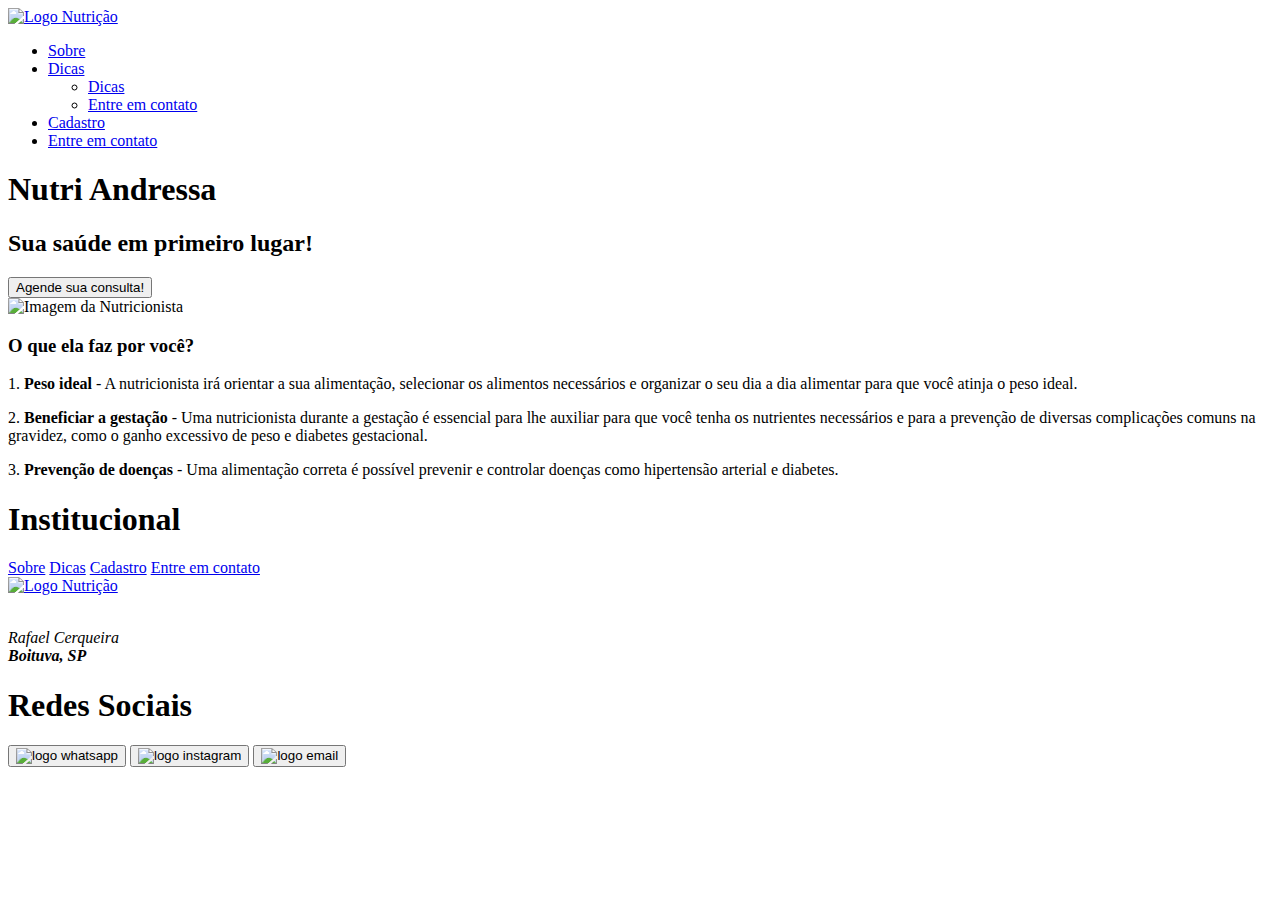
==== index.html @ 14dfed19 "commit atualizacao" ====
<!DOCTYPE html>
<html lang="pt-BR">
<head>
    <meta charset="UTF-8">
    <meta http-equiv="X-UA-Compatible" content="IE=edge">
    <meta name="viewport" content="width=device-width, initial-scale=1.0">
    <meta name="description" content="Projeto criado para o final do semestre com o tema escolhido: Nutrição (Página de nutricionista particular) - aula Desenvolvimento Web - curso Analise e Desenvolvimento de Sistemas - IFSP Campus Boituva">
    <link rel="stylesheet" href="./layoutsCSS/index.css">
    <script type="text/javascript" src="./codigosJS/indexBotao.js"></script>
    <title>Nutri Andressa</title>
</head>
<body>
    <header class="cabecalho">
        <div class="header"></div>
        <a class="sobrepor" href="./paginasHTML/index.html"><img class="cabecalho-imagem" src="./imagens/nutricaologo.png" alt="Logo Nutrição"></a>
        <nav class="cabecalho-menu sobrepor">
            <div class="menu-burguer">
                <div class="um"></div>
                <div class="dois"></div>
                <div class="tres"></div>
            </div>
            <ul id="ul-cabecalho">
                <li><a class="cabecalho-menu-item" href="./paginasHTML/sobre.html">Sobre</a></li>
                <li><a class="cabecalho-menu-item" href="./paginasHTML/dicas.html">Dicas</a>
                    <ul>
                        <li><a class="cabecalho-menu-item" href="./paginasHTML/dicas.html">Dicas</a>
                        <li><a class="cabecalho-menu-item" href="https://wa.me/5515991097077" target="_blank">Entre em contato</a>
                    </ul>
                </li>
                <li><a class="cabecalho-menu-item" href="./paginasHTML/cadastro.html">Cadastro</a></li>
                <li><a class="cabecalho-menu-item" href="https://wa.me/5515991097077" target="_blank">Entre em contato</a></li>
            </ul>
        </nav>
    </header>
    <main class="conteudo">
        <section class="conteudo-principal">
            <div class="conteudo-principal-escrito">
                <h1 class="conteudo-principal-escrito-titulo sobrepor">Nutri Andressa</h1>
                <h2 class="conteudo-principal-escrito-subtitulo">Sua saúde em primeiro lugar!</h2>
                <button class="conteudo-principal-botao" onclick="redirecionarWpp()" >Agende sua consulta!</button>
            </div>
            <img class="conteudo-principal-imagem sobrepor" src="./imagens/NutricionistaPNG.webp" alt="Imagem da Nutricionista">
        </section>
        
        <section class="conteudo-secundario">
            <h3 class="conteudo-secundario-titulo">O que ela faz por você?</h3>
            <p class="conteudo-secundario-paragrafo">1. <strong>Peso ideal </strong>- A nutricionista irá orientar a sua alimentação, selecionar os alimentos necessários e organizar o seu dia a dia alimentar para que você atinja o peso ideal.</p>
            <p class="conteudo-secundario-paragrafo">2. <strong>Beneficiar a gestação</strong> - Uma nutricionista durante a gestação é essencial para lhe auxiliar para que você tenha os nutrientes necessários e para a prevenção de diversas complicações comuns na gravidez, como o ganho excessivo de peso e diabetes gestacional.</p>
            <p class="conteudo-secundario-paragrafo">3. <strong>Prevenção de doenças</strong> - Uma alimentação correta é possível prevenir e controlar doenças como hipertensão arterial e diabetes.</p>
        </section>
    </main>
    <footer class="rodape">
        <div id="footer123">
            <div id="footer1">
                <h1>Institucional</h1>
                <div id="footer-menu">
                    <a class="footer-menu-item" href="./paginasHTML/sobre.html">Sobre</a>
                    <a class="footer-menu-item" href="./paginasHTML/dicas.html">Dicas</a>
                    <a class="footer-menu-item" href="./paginasHTML/cadastro.html">Cadastro</a>
                    <a class="footer-menu-item" href="https://wa.me/5515991097077" target="_blank">Entre em contato</a>
                </div>
            </div>
            <div id="footer2">
                <a class="sobrepor" href="./paginasHTML/index.html"><img class="cabecalho-imagem" src="./imagens/nutricaologo.png" alt="Logo Nutrição"></a><br><br>
                <address>
                    <p>
                        Rafael Cerqueira <br>
                        <strong>Boituva, SP</strong>
                    </p>
                </address>
            </div>
            <div id="footer3">
                <h1 id="footer3-titulo">Redes Sociais</h1>
                <div id="footer3-item">
                    <button><img src="./imagens/icone whatsapp.svg" alt="logo whatsapp" value="Whatsapp" onclick="redirecionarWpp()"></button>
                    <button><img src="./imagens/icone instagram.svg" alt="logo instagram" onclick="redirecionarInsta()"></button>
                    <button><img src="./imagens/icone email.svg" alt="logo email" onclick="redirecionarEmail()"></button>
                </div>
            </div>
        </div>
    </footer>
</body>
</html>
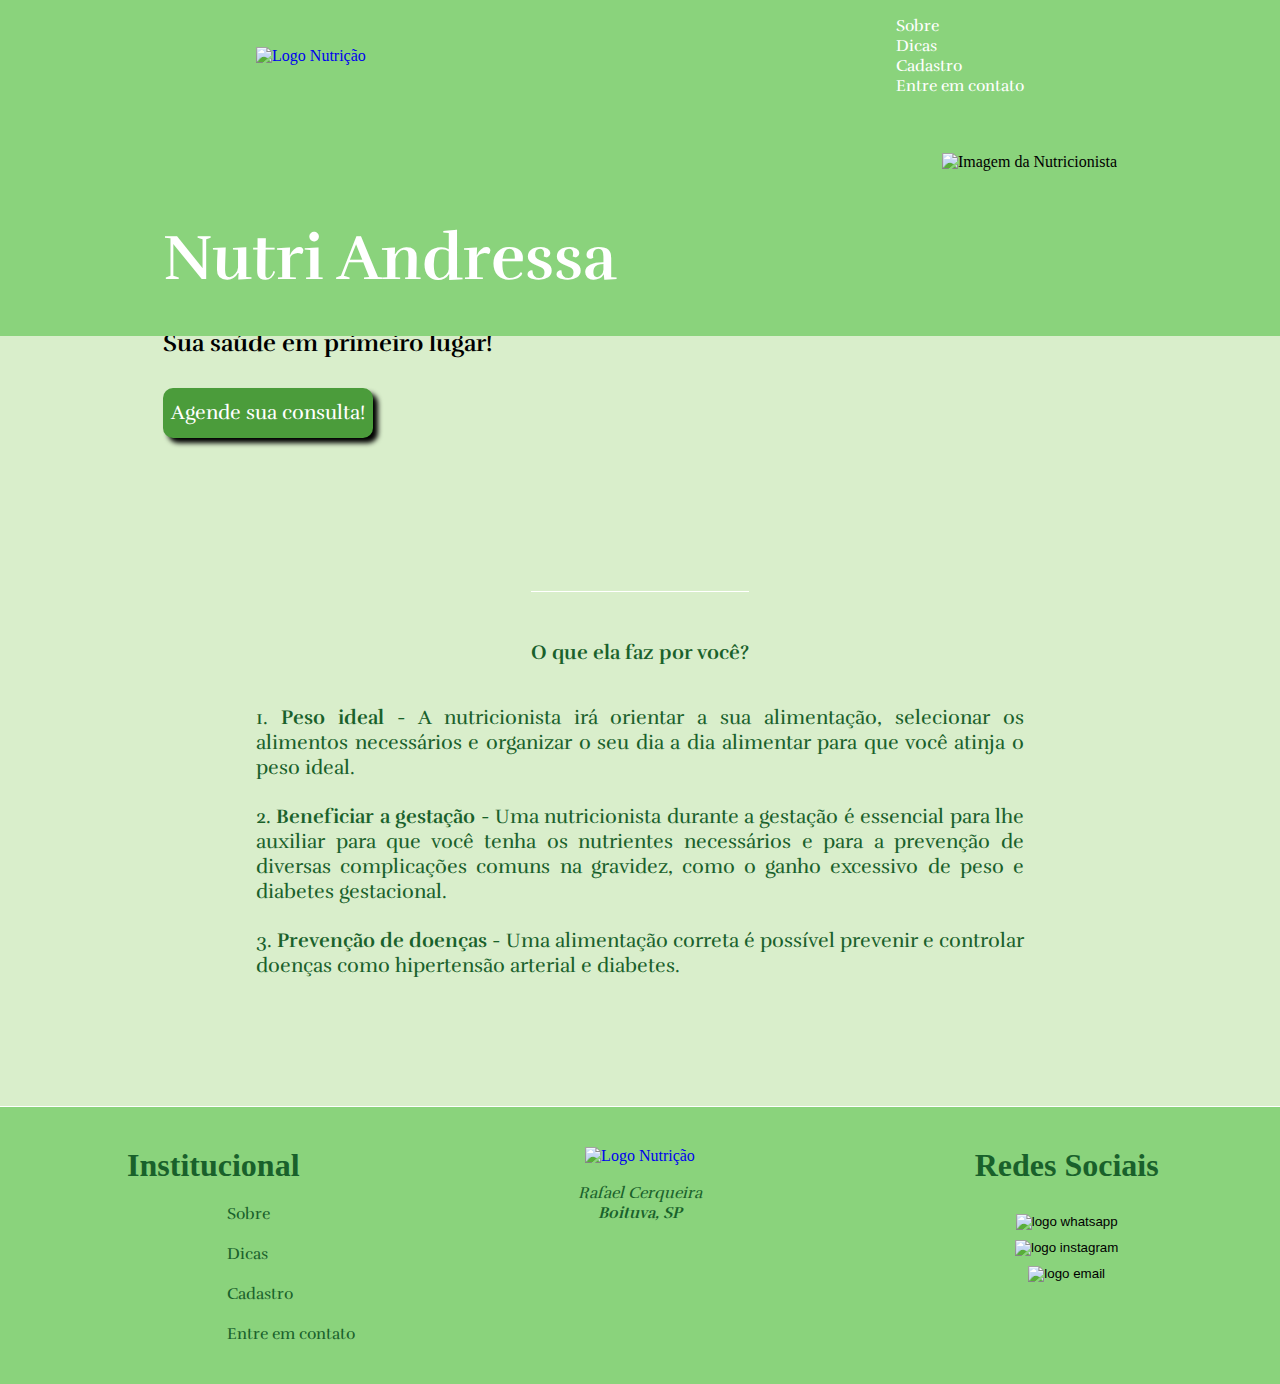
==== commit 2aafb622: "commit 19" ====
--- a/index.html
+++ b/index.html
@@ -12,7 +12,7 @@
 <body>
     <header class="cabecalho">
         <div class="header"></div>
-        <a class="sobrepor" href="./paginasHTML/index.html"><img class="cabecalho-imagem" src="./imagens/nutricaologo.png" alt="Logo Nutrição"></a>
+        <a class="sobrepor" href="./index.html"><img class="cabecalho-imagem" src="./imagens/nutricaologo.png" alt="Logo Nutrição"></a>
         <nav class="cabecalho-menu sobrepor">
             <div class="menu-burguer">
                 <div class="um"></div>
@@ -61,7 +61,7 @@
                 </div>
             </div>
             <div id="footer2">
-                <a class="sobrepor" href="./paginasHTML/index.html"><img class="cabecalho-imagem" src="./imagens/nutricaologo.png" alt="Logo Nutrição"></a><br><br>
+                <a class="sobrepor" href="./index.html"><img class="footer2-imagem" src="./imagens/nutricaologo.png" alt="Logo Nutrição"></a><br><br>
                 <address>
                     <p>
                         Rafael Cerqueira <br>
--- a/layoutsCSS/index.css
+++ b/layoutsCSS/index.css
@@ -0,0 +1,723 @@
+@import url('https://fonts.googleapis.com/css2?family=Rufina&display=swap');
+
+*{
+    margin: 0;
+    padding: 0;
+    box-sizing: border-box;
+    text-decoration: none;
+}
+
+html{
+    font-size: 62.5%;
+}
+
+body{
+    font-size: 1.6rem;
+    background: rgb(217, 238, 203);
+}
+
+.cabecalho{
+    display: flex;
+    flex-direction: row;
+    align-items: center;
+    justify-content: space-around;
+    padding: 1em;
+    border-bottom: 0.4px solid #FFFF;
+}
+
+.cabecalho-imagem{
+    height: 100px;
+}
+
+.cabecalho-menu{
+    display: flex;
+    gap: 50px;
+}
+
+.cabecalho-menu-item{
+    color: rgb(255, 255, 255);
+    font-family: 'Rufina', serif;
+}
+
+nav ul{
+    list-style-type: none;
+    padding: 0;
+    position: relative;
+}
+
+.ul-cabecalho li{
+    display: inline-block;
+}
+
+.ul-cabecalho li a{
+    margin-top: 1.5rem;
+    display: block;
+    padding: 1.65rem;
+}
+
+.ul-cabecalho li a:hover{
+    border-bottom: 0.01px solid rgb(25, 97, 43);
+}
+
+.ul-cabecalho li:hover ul{
+    display: flex;
+    flex-direction: column;
+}
+
+nav ul ul{
+    display: none;
+    position: absolute;
+}
+
+.conteudo{
+    margin-bottom: 50px;
+}
+
+.conteudo-principal{
+    display: flex;
+    flex-direction: row;
+    align-items: center;
+    justify-content: space-around;
+}
+
+.conteudo-principal-escrito{
+    display: flex;
+    flex-direction: column;
+    gap: 30px;
+}
+
+.conteudo-principal-escrito-titulo{
+    font-family: 'Rufina', serif;
+    font-weight: 400px;
+    font-size: 6.4rem;
+    color: rgb(255, 255, 255);
+}
+
+.conteudo-principal-escrito-subtitulo{
+    font-family: 'Rufina', serif;
+    font-weight: 400px;
+    font-size: 2.4rem;
+}
+
+.conteudo-principal-botao{
+    background-color: #4b9c3b;
+    color: rgb(255, 255, 255);
+    width: 210px;
+    height: 50px;
+    border: none;
+    box-shadow: 5px 5px 5px #000000;
+    border-radius: 10px;
+    font-family: 'Rufina', serif;
+    font-weight: 400px;
+    font-size: 2.0rem;
+}
+
+.conteudo-principal-botao:hover{
+    background-color: rgba(4, 44, 2, 0.53);
+    cursor: pointer;
+
+}
+
+.conteudo-principal-imagem{
+    padding-top: 40px;
+    height: 430px;
+}
+
+.conteudo-secundario{
+    display: flex;
+    flex-direction: column;
+    align-items: center;
+    gap: 24px;
+    margin-top: 48px;
+}
+
+.conteudo-secundario-titulo{
+    border-top: 0.4px solid #FFFF;
+    padding-top: 48px;
+    font-family: 'Rufina', serif;
+    font-weight: 400px;
+    font-size: 2.0rem;
+    color: rgb(25, 97, 43);
+    margin-bottom: 16px;
+}
+
+.conteudo-secundario-paragrafo{
+    font-family: 'Rufina', serif;
+    font-weight: 400px;
+    font-size: 2.0rem;
+    color: rgb(25, 97, 43);
+    text-align: justify;
+    margin-left: 20%;
+    margin-right: 20%;
+}
+
+.rodape{
+    margin-top: 10%;
+    padding: auto;
+    border-top: 0.4px solid #FFFF;
+    background-color: #8ad37c;
+    bottom: 0;
+    width: 100%;
+    text-align: center;
+}
+
+address{
+    font-family: 'Rufina', serif;
+    color: rgb(25, 97, 43);
+}
+
+.header{
+    background-color:  #8ad37c;
+    height: 560px;
+    position: absolute;
+    width: 100%;
+}
+
+.sobrepor{
+    z-index: 2;
+}
+
+#footer123{
+    padding-top: 40px;
+    display: flex;
+    justify-content: space-between;
+    padding-bottom: 40px;
+}
+
+#footer1, #footer2, #footer3{
+    width: 33.33%;
+}
+
+#footer-menu{
+    display: flex;
+    flex-direction: column;
+    gap: 20px;
+}
+
+.footer-menu-item{
+    color: rgb(25, 97, 43);
+    font-family: 'Rufina', serif;
+    text-align: start;
+    margin-left: 227px;
+}
+
+#footer1 h1{
+    padding-bottom: 20px;
+    color: rgb(25, 97, 43);
+}
+
+.footer-menu-item:hover{
+    border-bottom: 1px solid rgb(25, 97, 43);
+    width: 150px;
+}
+
+#footer3{
+    display: flex;
+    flex-direction: column;
+    gap: 10px;
+}
+
+#footer3 button{
+    width: auto;
+    height: auto;
+    position: relative;
+    background: transparent;
+    border: none;
+}
+
+#footer3 button img{
+    width: 30px;
+    height: 30px;
+    size: 50%;
+    position: relative;
+}
+
+#footer3 button img:hover{
+    width: 32px;
+    height: 32px;
+    cursor: pointer;
+    border-bottom: 1px solid rgb(25, 97, 43);
+}
+
+#footer3 h1{
+    padding-bottom: 20px;
+    color: rgb(25, 97, 43);
+}
+
+#footer3-item{
+    display: flex;
+    flex-direction: column;
+    gap: 10px;
+}
+@media(max-width: 640px){
+
+    html{
+        font-size: 80%;
+    }
+
+    #lista{
+        margin-left: 8rem;
+    }
+
+    #lista-2{
+        margin-left: 8rem;
+    }
+
+    .conteudo-secundario-titulo{
+        margin-left: 3rem;
+        margin-right: 3rem;
+    }
+
+    #footer-menu{
+        margin-left: -15rem;
+    }
+}
+
+@media (max-width: 744px){
+
+    .ul-cabecalho{
+        display: block;
+        position: absolute;
+        width: 100%;
+        top: 5rem;         
+        left: 24rem;         
+        background: #c7c7c7;         
+        height: 0px;         
+        transition: .3s;         
+        z-index: 10;         
+    }  
+
+    .ul-cabecalho a{         
+        padding: 1.3rem 0;         
+        margin: 0 1rem;         
+        border-bottom: 2px solid rgba(0,0,0,0.06);     
+    }   
+
+    .ul-cabecalho ul{         
+        z-index: 1;         
+        margin-top: 35px;     
+    }    
+
+    .cabecalho{
+        margin-top: 1rem;
+    }
+
+    .header{
+        width: 200rem;
+        height: 50rem;
+    }
+
+    .cabecalho-imagem{
+        height: 10rem;
+        width: 13rem;
+        margin-left: -15rem;
+        margin-top: 1rem;
+    }
+
+    .conteudo-principal{
+        margin-top: 2rem;
+    }
+
+    .conteudo-principal-imagem{
+        margin-top: 5rem;
+        width: 20rem;
+        height: 30rem;
+    }
+
+    .conteudo-principal-escrito{
+        margin-top: 4rem;
+    }
+
+    .conteudo-principal-escrito-titulo{
+        font-size: 4rem;
+        margin-bottom: -5rem;
+    }
+
+    .conteudo-principal-escrito-subtitulo{
+        font-size: 2rem;
+        margin-top: 4rem;
+    }
+
+    .rodape{
+        position:fixed;
+    }
+
+    #footer-menu{
+        margin-left: -18.5rem;
+    }
+
+    #footer123{
+        padding-top: 40px;
+        display: flex;
+        justify-content: space-between;
+        padding-bottom: 4rem;
+    }
+
+    #footer1, #footer2, #footer3{
+        width: 33.33%;
+    }
+    
+    #footer-menu{
+        display: flex;
+        flex-direction: column;
+        gap: 20px;
+    }
+    
+    .footer-menu-item{
+        color: rgb(25, 97, 43);
+        font-family: 'Rufina', serif;
+        text-align: start;
+        margin-left: 227px;
+    }
+    
+    #footer1 h1{
+        padding-bottom: 20px;
+        color: rgb(25, 97, 43);
+        margin-left: -5rem;
+    }
+    
+    .footer-menu-item:hover{
+        border-bottom: 1px solid rgb(25, 97, 43);
+        width: 150px;
+    }
+    
+    #footer3{
+        display: flex;
+        flex-direction: column;
+        gap: 10px;
+        margin-left: -50rem;
+        margin-right: 60rem;
+    }
+    
+    #footer3 button{
+        width: auto;
+        height: auto;
+        position:static;
+        background: transparent;
+        border: none;
+    }
+    
+    #footer3 button img{
+        width: 30px;
+        height: 30px;
+        size: 50%;
+        position: relative;
+    }
+    
+    #footer3 button img:hover{
+        width: 32px;
+        height: 32px;
+        cursor: pointer;
+        border-bottom: 1px solid rgb(25, 97, 43);
+    }
+    
+    #footer3 h1{
+        padding-bottom: 20px;
+        color: rgb(25, 97, 43);
+    }
+    
+    #footer3-item{
+        display: flex;
+        flex-direction: column;
+        gap: 10px;
+    }
+
+    #footer2{
+        display: flex;
+        align-items: center;
+        flex-direction: column;
+        justify-content: center;
+        margin-right: 38rem;
+    }
+
+    address{
+        text-align: center;
+        margin-right: 15rem;
+    }
+}
+
+@media (max-width: 582px){
+    
+    .cabecalho{
+        display: flex;
+        flex-direction: column;
+        align-items: center;
+        justify-content: space-around;
+        padding: 1em;
+        border-bottom: 0.4px solid #FFFF;
+        gap: 50px;
+    }
+
+    .cabecalho li a{
+        display: flex;
+        flex-direction: column;
+        align-items: center;
+        justify-content: space-around;
+        padding: 1em;
+        margin-left: 1rem;
+    }
+
+    .ul-cabecalho{
+        display: flex;
+        flex-direction: column;
+        align-items: center;
+    }
+    
+    .cabecalho-imagem{
+        height: 80px;
+        width: 100px;
+        margin-left: 0.1rem;
+    }
+    
+    .cabecalho-menu{
+        text-align: center;
+        margin-left: -5rem;
+    }
+    
+    .cabecalho-menu-item{
+        color: rgb(255, 255, 255);
+        font-family: 'Rufina', serif;
+        display: flex;
+        flex-direction: column;
+    }
+    
+    nav ul{
+        list-style-type: none;
+        padding: 0;
+        position: relative;
+    }
+    
+    .ul-cabecalho li{
+        display: inline-block;
+    }
+    
+    .ul-cabecalho li a{
+        margin-top: 1.5rem;
+        display: block;
+        padding: 1.65rem;
+    }
+    
+    .ul-cabecalho li a:hover{
+        border-bottom: 0.01px solid rgb(25, 97, 43);
+    }
+    
+    .ul-cabecalho li:hover ul{
+        display: flex;
+        flex-direction: column;
+    }
+    
+    nav ul ul{
+        display: none;
+        position: absolute;
+    }
+    
+    .conteudo{
+        margin-bottom: 50px;
+    }
+    
+    .conteudo-principal{
+        display: flex;
+        flex-direction: column;
+        align-items: center;
+    }
+    
+    .conteudo-principal-escrito{
+        display: flex;
+        flex-direction: column;
+        gap: 30px;
+    }
+    
+    .conteudo-principal-escrito-titulo{
+        font-family: 'Rufina', serif;
+        font-weight: 400px;
+        font-size: 4.4rem;
+        color: rgb(25, 97, 43);
+        text-align: center;
+        margin-left: 1rem;
+    }
+    
+    .conteudo-principal-escrito-subtitulo{
+        font-family: 'Rufina', serif;
+        font-weight: 400px;
+        font-size: 2rem;
+        margin-left: 1rem;
+        text-align: center;
+    }
+    
+    .conteudo-principal-botao{
+        background-color: #4b9c3b;
+        color: rgb(255, 255, 255);
+        width: 200px;
+        height: 50px;
+        border: none;
+        box-shadow: 5px 5px 5px #000000;
+        border-radius: 10px;
+        font-family: 'Rufina', serif;
+        font-weight: 400px;
+        font-size: 1.5rem;
+        margin-left: 7.5rem;
+    }
+    
+    .conteudo-principal-botao:hover{
+        background-color: rgba(4, 44, 2, 0.53);
+        cursor: pointer;
+    
+    }
+    
+    .conteudo-principal-imagem{
+        padding-top: 40px;
+        height: 380px;
+    }
+    
+    .conteudo-secundario{
+        display: flex;
+        flex-direction: column;
+        align-items: center;
+        gap: 24px;
+        margin-top: 48px;
+    }
+    
+    .conteudo-secundario-titulo{
+        border-top: 0.4px solid #FFFF;
+        padding-top: 48px;
+        font-family: 'Rufina', serif;
+        font-weight: 400px;
+        font-size: 2.0rem;
+        color: rgb(25, 97, 43);
+        margin-bottom: 16px;
+    }
+    
+    .conteudo-secundario-paragrafo{
+        font-family: 'Rufina', serif;
+        font-weight: 400px;
+        font-size: 2.0rem;
+        color: rgb(25, 97, 43);
+        text-align: justify;
+        margin-left: 20%;
+        margin-right: 20%;
+    }
+    
+    .rodape{
+        margin-top: 10%;
+        padding: auto;
+        border-top: 0.4px solid #FFFF;
+        background-color: #8ad37c;
+        bottom: 0;
+        width: 100%;
+        text-align: center;
+        position: relative;
+    }
+    
+    address{
+        font-family: 'Rufina', serif;
+        color: rgb(25, 97, 43);
+    }
+    
+    .header{
+        background-color:  #8ad37c;
+        height: 560px;
+        position: absolute;
+        width: 100%;
+    }
+    
+    .sobrepor{
+        z-index: 2;
+    }
+    
+    #footer123{
+        padding-top: 2rem;
+        justify-content: space-between;
+        padding-bottom: 20px;
+        justify-content: center;
+    }
+    
+    #footer1, #footer2, #footer3{
+        width: 33.33%;
+    }
+    
+    #footer-menu{
+        display: flex;
+        flex-direction: column;
+        gap: 20px;
+    }
+    
+    .footer-menu-item{
+        color: rgb(25, 97, 43);
+        font-family: 'Rufina', serif;
+        text-align: start;
+        margin-left: 22rem;
+        font-size: 1.2rem;
+        margin-top: 1rem;
+    }
+    
+    #footer1 h1{
+        padding-bottom: 20px;
+        color: rgb(25, 97, 43);
+        font-size: 2rem;
+        margin-left: 2rem;
+    }
+    
+    .footer-menu-item:hover{
+        border-bottom: 1px solid rgb(25, 97, 43);
+        width: 150px;
+    }
+
+    #footer2{
+        font-size: 1rem;
+        display: flex;
+        flex-direction: column;
+        justify-content: center;
+        margin-left: 4rem;
+    } 
+
+    .footer2-imagem{
+        width: 8rem;
+        height: 6rem;
+        font-size: 1rem;
+        display: flex;
+        flex-direction: column;
+        justify-content: center;
+        margin-left: -11.5rem;
+    } 
+    
+    #footer3{
+        display: flex;
+        flex-direction: column;
+        gap: 10px;
+        margin-right: 1rem;
+    }
+    
+    #footer3 button{
+        width: auto;
+        height: auto;
+        position: relative;
+        background: transparent;
+        border: none;
+    }
+    
+    #footer3 button img{
+        width: 30px;
+        height: 30px;
+        size: 50%;
+        position: relative;
+    }
+    
+    #footer3 button img:hover{
+        width: 32px;
+        height: 32px;
+        cursor: pointer;
+        border-bottom: 1px solid rgb(25, 97, 43);
+    }
+    
+    #footer3 h1{
+        padding-bottom: 20px;
+        color: rgb(25, 97, 43);
+        font-size: 2rem;
+    }
+    
+    #footer3-item{
+        display: flex;
+        flex-direction: column;
+        gap: 10px;
+    }
+} 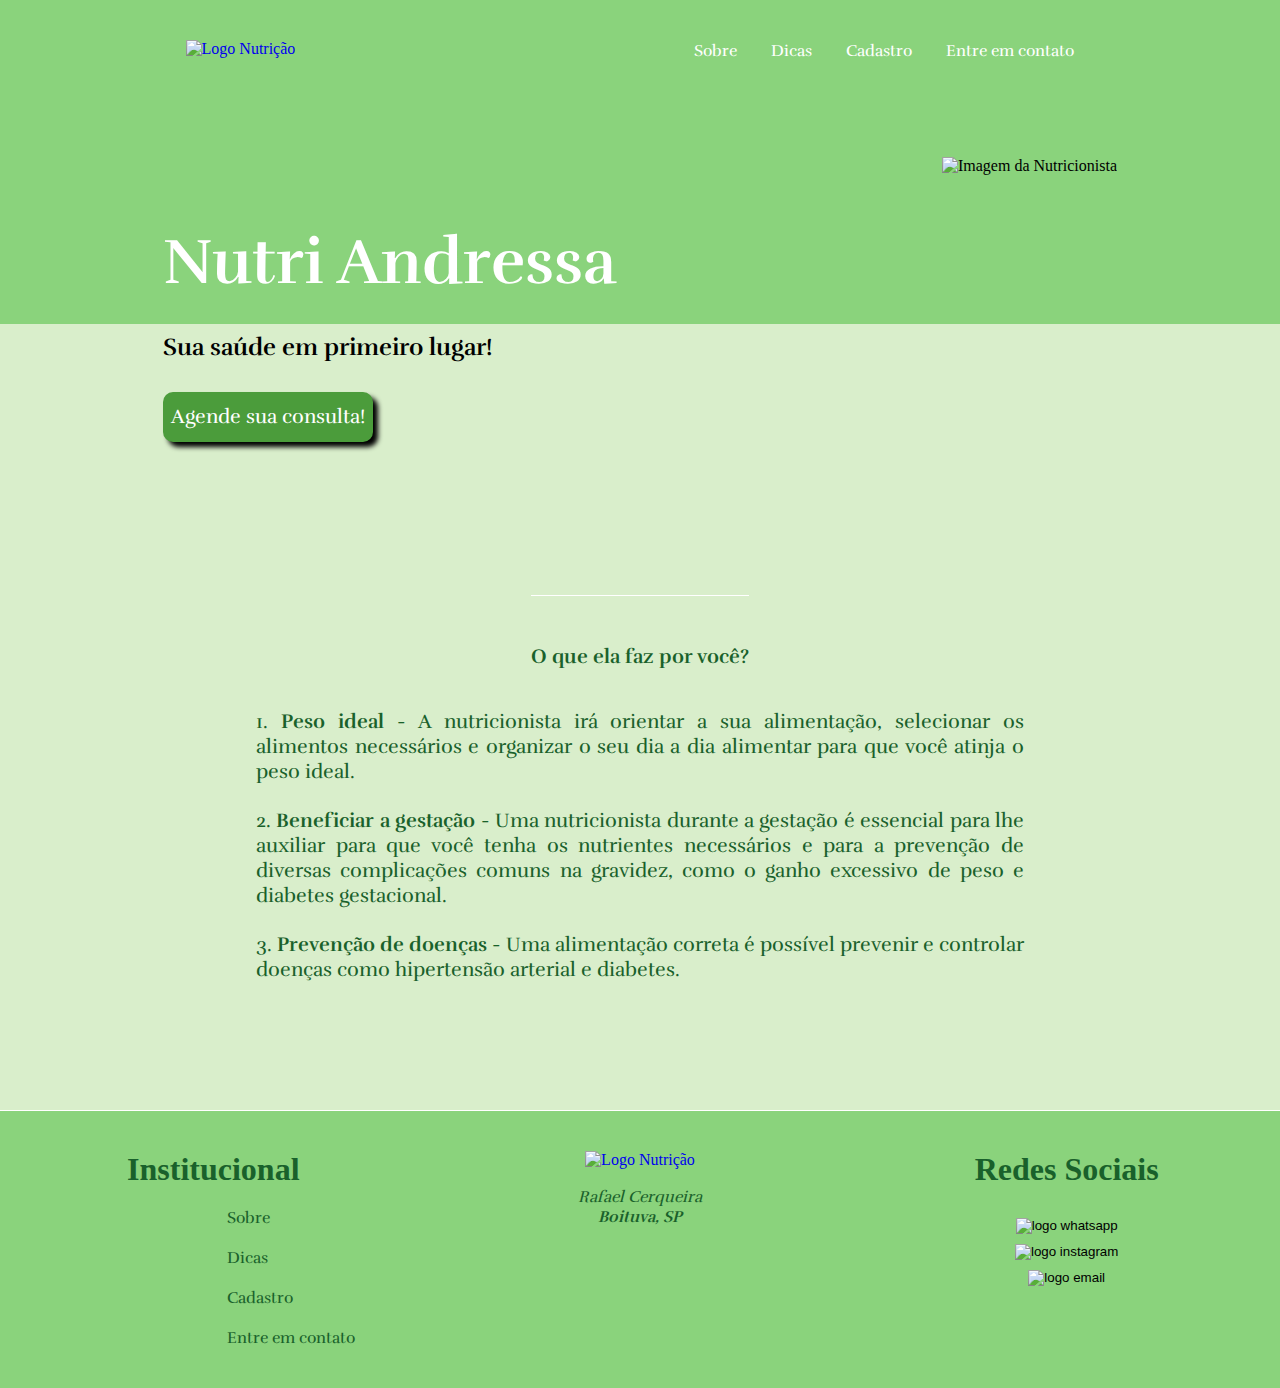
==== commit d7c7cacc: "commit 22" ====
--- a/index.html
+++ b/index.html
@@ -6,6 +6,7 @@
     <meta name="viewport" content="width=device-width, initial-scale=1.0">
     <meta name="description" content="Projeto criado para o final do semestre com o tema escolhido: Nutrição (Página de nutricionista particular) - aula Desenvolvimento Web - curso Analise e Desenvolvimento de Sistemas - IFSP Campus Boituva">
     <link rel="stylesheet" href="./layoutsCSS/index.css">
+    <link rel="icon" type="imagem/jpg" href="./imagens/favicon.ico"/>
     <script type="text/javascript" src="./codigosJS/indexBotao.js"></script>
     <title>Nutri Andressa</title>
 </head>
--- a/layoutsCSS/index.css
+++ b/layoutsCSS/index.css
@@ -22,11 +22,12 @@
     align-items: center;
     justify-content: space-around;
     padding: 1em;
-    border-bottom: 0.4px solid #FFFF;
+    margin-bottom: 50px;
 }
 
 .cabecalho-imagem{
     height: 100px;
+    margin-top: 1rem;
 }
 
 .cabecalho-menu{
@@ -37,6 +38,8 @@
 .cabecalho-menu-item{
     color: rgb(255, 255, 255);
     font-family: 'Rufina', serif;
+    margin-top: 1.5rem;
+    margin-right: 1rem;
 }
 
 nav ul{
@@ -45,21 +48,20 @@
     position: relative;
 }
 
-.ul-cabecalho li{
+#ul-cabecalho li{
     display: inline-block;
 }
 
-.ul-cabecalho li a{
-    margin-top: 1.5rem;
+#ul-cabecalho li a{
     display: block;
-    padding: 1.65rem;
-}
-
-.ul-cabecalho li a:hover{
+    padding: 1rem;
+}
+
+#ul-cabecalho li a:hover{
     border-bottom: 0.01px solid rgb(25, 97, 43);
 }
 
-.ul-cabecalho li:hover ul{
+#ul-cabecalho li:hover ul{
     display: flex;
     flex-direction: column;
 }
@@ -74,6 +76,7 @@
 }
 
 .conteudo-principal{
+    margin-top: -2rem;
     display: flex;
     flex-direction: row;
     align-items: center;
@@ -161,6 +164,10 @@
     text-align: center;
 }
 
+.footer2-imagem{
+    height: 100px;
+}
+
 address{
     font-family: 'Rufina', serif;
     color: rgb(25, 97, 43);
@@ -442,17 +449,13 @@
         display: flex;
         flex-direction: column;
         align-items: center;
-        justify-content: space-around;
+        justify-content: center;
         padding: 1em;
         border-bottom: 0.4px solid #FFFF;
         gap: 50px;
     }
 
     .cabecalho li a{
-        display: flex;
-        flex-direction: column;
-        align-items: center;
-        justify-content: space-around;
         padding: 1em;
         margin-left: 1rem;
     }
@@ -474,7 +477,7 @@
         margin-left: -5rem;
     }
     
-    .cabecalho-menu-item{
+    .cabecalho-menu-item {
         color: rgb(255, 255, 255);
         font-family: 'Rufina', serif;
         display: flex;
@@ -487,13 +490,10 @@
         position: relative;
     }
     
-    .ul-cabecalho li{
-        display: inline-block;
-    }
-    
     .ul-cabecalho li a{
         margin-top: 1.5rem;
-        display: block;
+        display: flex;
+        flex-direction: column;
         padding: 1.65rem;
     }
     
@@ -525,6 +525,7 @@
         display: flex;
         flex-direction: column;
         gap: 30px;
+        margin-top: 6rem;
     }
     
     .conteudo-principal-escrito-titulo{
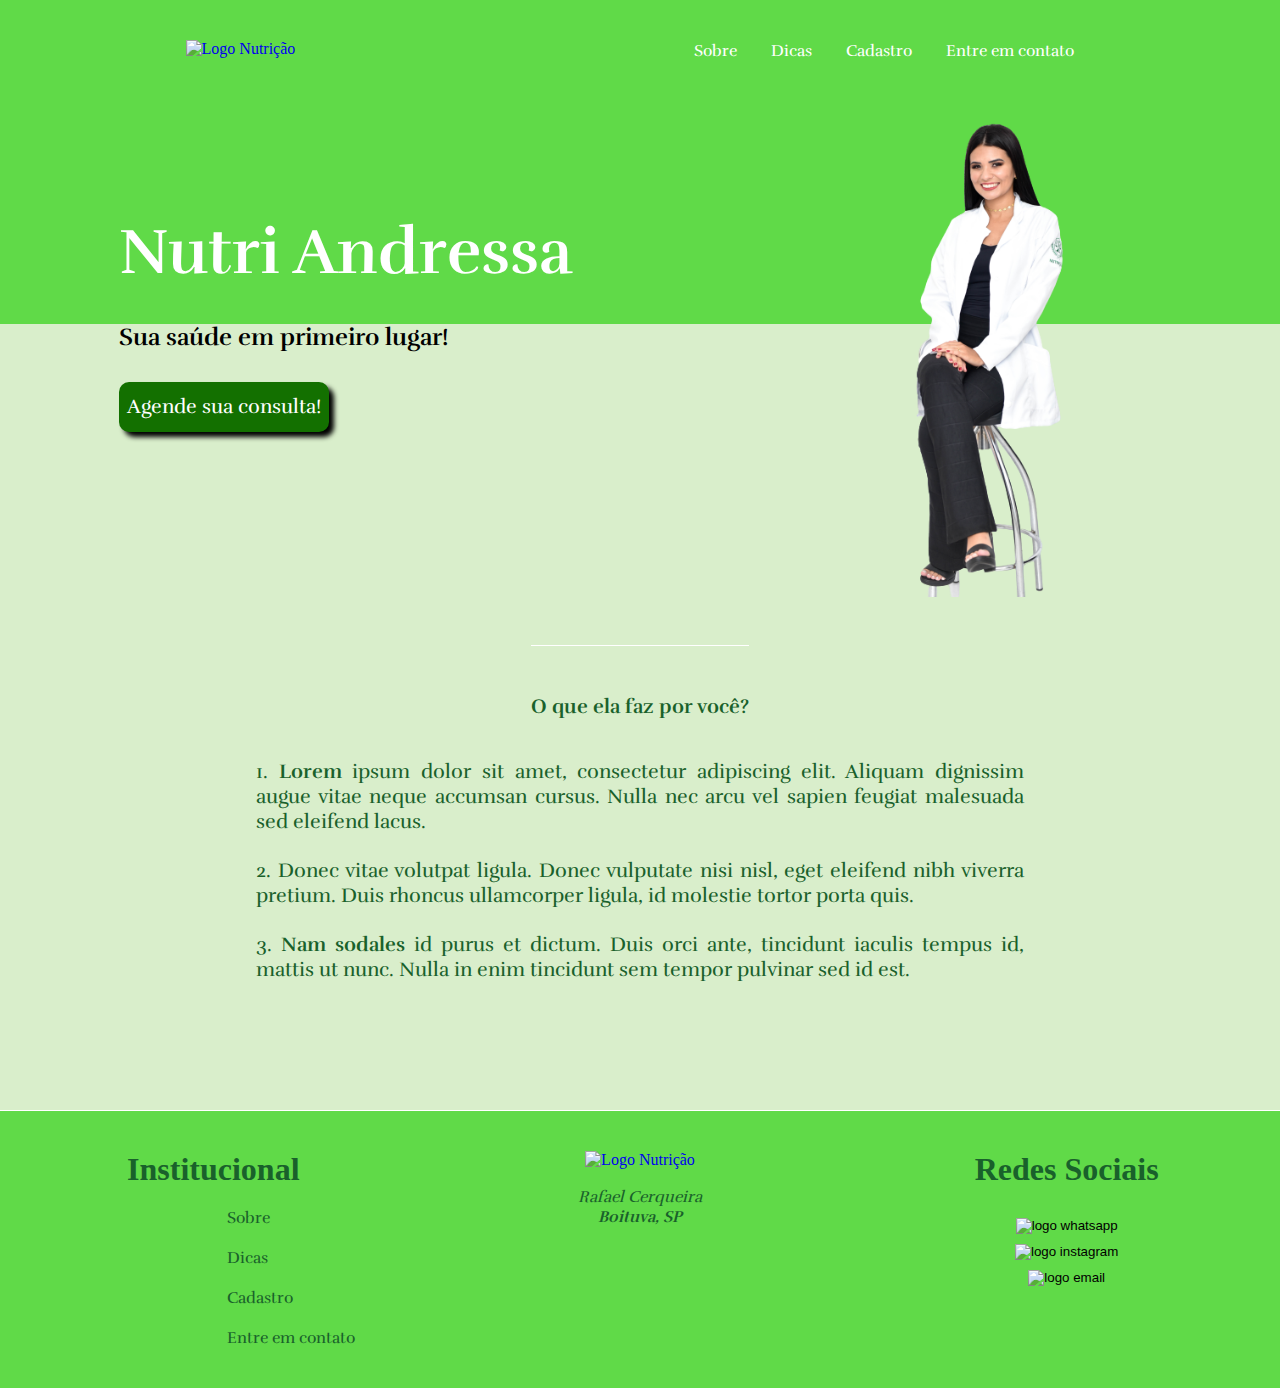
==== commit b9641b09: "ultimo commit" ====
--- a/index.html
+++ b/index.html
@@ -40,14 +40,14 @@
                 <h2 class="conteudo-principal-escrito-subtitulo">Sua saúde em primeiro lugar!</h2>
                 <button class="conteudo-principal-botao" onclick="redirecionarWpp()" >Agende sua consulta!</button>
             </div>
-            <img class="conteudo-principal-imagem sobrepor" src="./imagens/NutricionistaPNG.webp" alt="Imagem da Nutricionista">
+            <img class="conteudo-principal-imagem sobrepor" src="./imagens/NutricionistaPNG.png" alt="Imagem da Nutricionista">
         </section>
         
         <section class="conteudo-secundario">
             <h3 class="conteudo-secundario-titulo">O que ela faz por você?</h3>
-            <p class="conteudo-secundario-paragrafo">1. <strong>Peso ideal </strong>- A nutricionista irá orientar a sua alimentação, selecionar os alimentos necessários e organizar o seu dia a dia alimentar para que você atinja o peso ideal.</p>
-            <p class="conteudo-secundario-paragrafo">2. <strong>Beneficiar a gestação</strong> - Uma nutricionista durante a gestação é essencial para lhe auxiliar para que você tenha os nutrientes necessários e para a prevenção de diversas complicações comuns na gravidez, como o ganho excessivo de peso e diabetes gestacional.</p>
-            <p class="conteudo-secundario-paragrafo">3. <strong>Prevenção de doenças</strong> - Uma alimentação correta é possível prevenir e controlar doenças como hipertensão arterial e diabetes.</p>
+            <p class="conteudo-secundario-paragrafo">1. <strong>Lorem</strong> ipsum dolor sit amet, consectetur adipiscing elit. Aliquam dignissim augue vitae neque accumsan cursus. Nulla nec arcu vel sapien feugiat malesuada sed eleifend lacus.</p>
+            <p class="conteudo-secundario-paragrafo">2. Donec vitae volutpat ligula. Donec vulputate nisi nisl, eget eleifend nibh viverra pretium. Duis rhoncus ullamcorper ligula, id molestie tortor porta quis.</p>
+            <p class="conteudo-secundario-paragrafo">3. <strong>Nam sodales</strong> id purus et dictum. Duis orci ante, tincidunt iaculis tempus id, mattis ut nunc. Nulla in enim tincidunt sem tempor pulvinar sed id est.</p>
         </section>
     </main>
     <footer class="rodape">
--- a/layoutsCSS/index.css
+++ b/layoutsCSS/index.css
@@ -22,7 +22,7 @@
     align-items: center;
     justify-content: space-around;
     padding: 1em;
-    margin-bottom: 50px;
+    margin-bottom: -4rem;
 }
 
 .cabecalho-imagem{
@@ -103,7 +103,7 @@
 }
 
 .conteudo-principal-botao{
-    background-color: #4b9c3b;
+    background-color: #137000;
     color: rgb(255, 255, 255);
     width: 210px;
     height: 50px;
@@ -116,14 +116,14 @@
 }
 
 .conteudo-principal-botao:hover{
-    background-color: rgba(4, 44, 2, 0.53);
+    background-color: rgba(52, 194, 45, 0.53);
     cursor: pointer;
 
 }
 
 .conteudo-principal-imagem{
     padding-top: 40px;
-    height: 430px;
+    height: 550px;
 }
 
 .conteudo-secundario{
@@ -158,7 +158,7 @@
     margin-top: 10%;
     padding: auto;
     border-top: 0.4px solid #FFFF;
-    background-color: #8ad37c;
+    background-color: #60da48;
     bottom: 0;
     width: 100%;
     text-align: center;
@@ -174,7 +174,7 @@
 }
 
 .header{
-    background-color:  #8ad37c;
+    background-color:  #60da48;
     height: 560px;
     position: absolute;
     width: 100%;
@@ -602,7 +602,7 @@
         margin-top: 10%;
         padding: auto;
         border-top: 0.4px solid #FFFF;
-        background-color: #8ad37c;
+        background-color: #60da48;
         bottom: 0;
         width: 100%;
         text-align: center;
@@ -615,7 +615,7 @@
     }
     
     .header{
-        background-color:  #8ad37c;
+        background-color:  #60da48;
         height: 560px;
         position: absolute;
         width: 100%;
